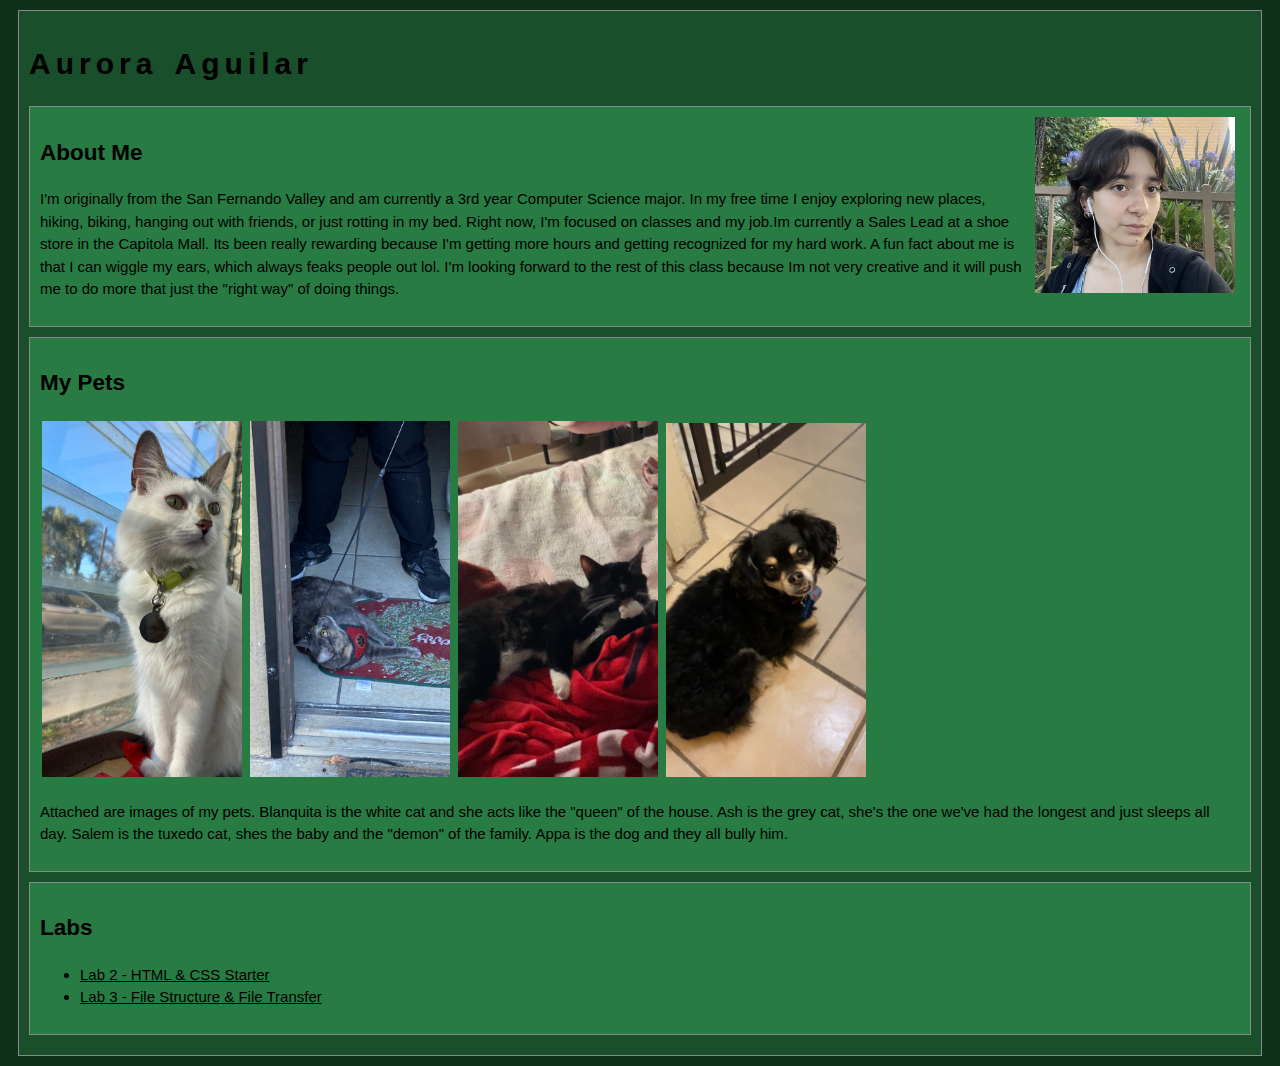
==== index.html @ b7ede717 "idk" ====
<!DOCTYPE html>
<html>
<head>
	<!-- This title is used for tabs and bookmarks -->
	<title>Aurora's Homepage</title>

	<!-- Use UTF character set, a good idea with any webpage -->
	<meta charset="UTF-8" />
	<!-- Set viewport so page remains consistently scaled w narrow devices -->
	<meta name="viewport" content="width=device-width, initial-scale=1.0" />

	<!-- Include a sitewide CSS file for consistent styling across the site -->
	<link rel="stylesheet" type="text/css" href="css/site.css">
	<!-- Lab-specifc CSS file for any special styling of this particular page -->
	<link rel="stylesheet" type="text/css" href="css/homepage.css">
	<!-- Link to javascript file - DEFER waits until all elements are rendered -->

	<!-- <script type="text/javascript" src="./js/lab.js" DEFER></script> -->
</head>
<body>
	<!-- Style this page by changing the CSS in ../css/site.css or css/lab.css -->
	<main id="content">
		<section>
			<h1>Aurora Aguilar</h1>
			<div class="minor-section">
					<!-- Note that all filenames use lowercase and no spaces -->
				<img class="me" src="./img/me.jpg">
				<h2>About Me</h2>
				<p>I'm originally from the San Fernando Valley and am
					currently a 3rd year Computer Science major. In my free
					time I enjoy exploring new places, hiking, biking,
					hanging out with friends, or just rotting in my bed.
					Right now, I'm focused on classes and my job.Im
					currently a Sales Lead at a shoe store in the Capitola
					Mall. Its been really rewarding because I'm getting
					more hours and getting recognized for my hard work. A
					fun fact about me is that I can wiggle my ears, which
					always feaks people out lol. I'm looking forward to the
					rest of this class because Im not very creative and it
					will push me to do more that just the "right way" of
					doing things.</p>
			</div>

			<div class="minor-section">
				<!-- Note that all filenames use lowercase and no spaces -->
				<h2>My Pets</h2>
				<img class="photos" src="./img/blanquita.jpg">
				<img class="photos" src="./img/ash.jpg">
				<img class="photos" src="./img/salem.jpg">
				<img class="photos" src="./img/appa.jpg">
				<p>Attached are images of my pets. Blanquita is the white
					cat and she acts like the "queen" of the house. Ash is
					the grey cat, she's the one we've had the longest and just
					sleeps all day. Salem is the tuxedo cat, shes the baby
					and the "demon" of the family. Appa is the dog and they
					all bully him.</p>
			</div>

			<div class="minor-section">
				<nav id="links">
					<!-- Put links to labs here. -->
					<h2>Labs</h2>
					 <ul>
						<li><a href="./lab2/index.html">Lab 2 - HTML & CSS Starter</a></li>
						<li><a href="./lab3/index.html">Lab 3 - File Structure & File Transfer</a></li>
					 </ul>
				</nav>
			</div>

		</section>
	</main>
</body>
</html>
<!--?????-->
---- css/site.css ----
/* we can use a single css file to style all the files in our wwebsite */

/* you can pick your own background colors, text colors, and fonts */

/* we can select an html element tag, in this case "body" will apply to the whole document */
body {
  font-family: Verdana,sans-serif;
  font-size: 15px;
  line-height: 1.5;
  /* colors can be specified by name, or by "hex value" */
  color: black;
  background-color: #0f311b;
}

/* we can have rules apply to multiple elements at the same time with commas */
h1,h2 {
  font-family: sans-serif;
}

/* and we can have rules that overlap other rules, both take effect */
h1 {
  letter-spacing: 5px;
  word-spacing: 5px;
  font-size: 200%;
}

/* the hashtag in a CSS selector selects an element by id, e.g., id="content" */
#content {
  margin: 10px;
  padding: 10px;
  border: solid 1px #888;
  background-color: #194f2b;
}

/* the period in a CSS selector selects an element by class, e.g., class="minor-section" */
.minor-section {
  padding: 10px;
  margin-bottom: 10px;
  border: solid 1px #888;
  background-color: #277b43;
}

a {
  color: black;
}
---- css/homepage.css ----
/* this css file will only style the homepage of our site */

.photos {
  margin: 2px;
  max-width: 200px;
}

.me{
  float: right;
  margin-left: 10px; 
  margin-right: 5px;
  max-width: 200px;
}
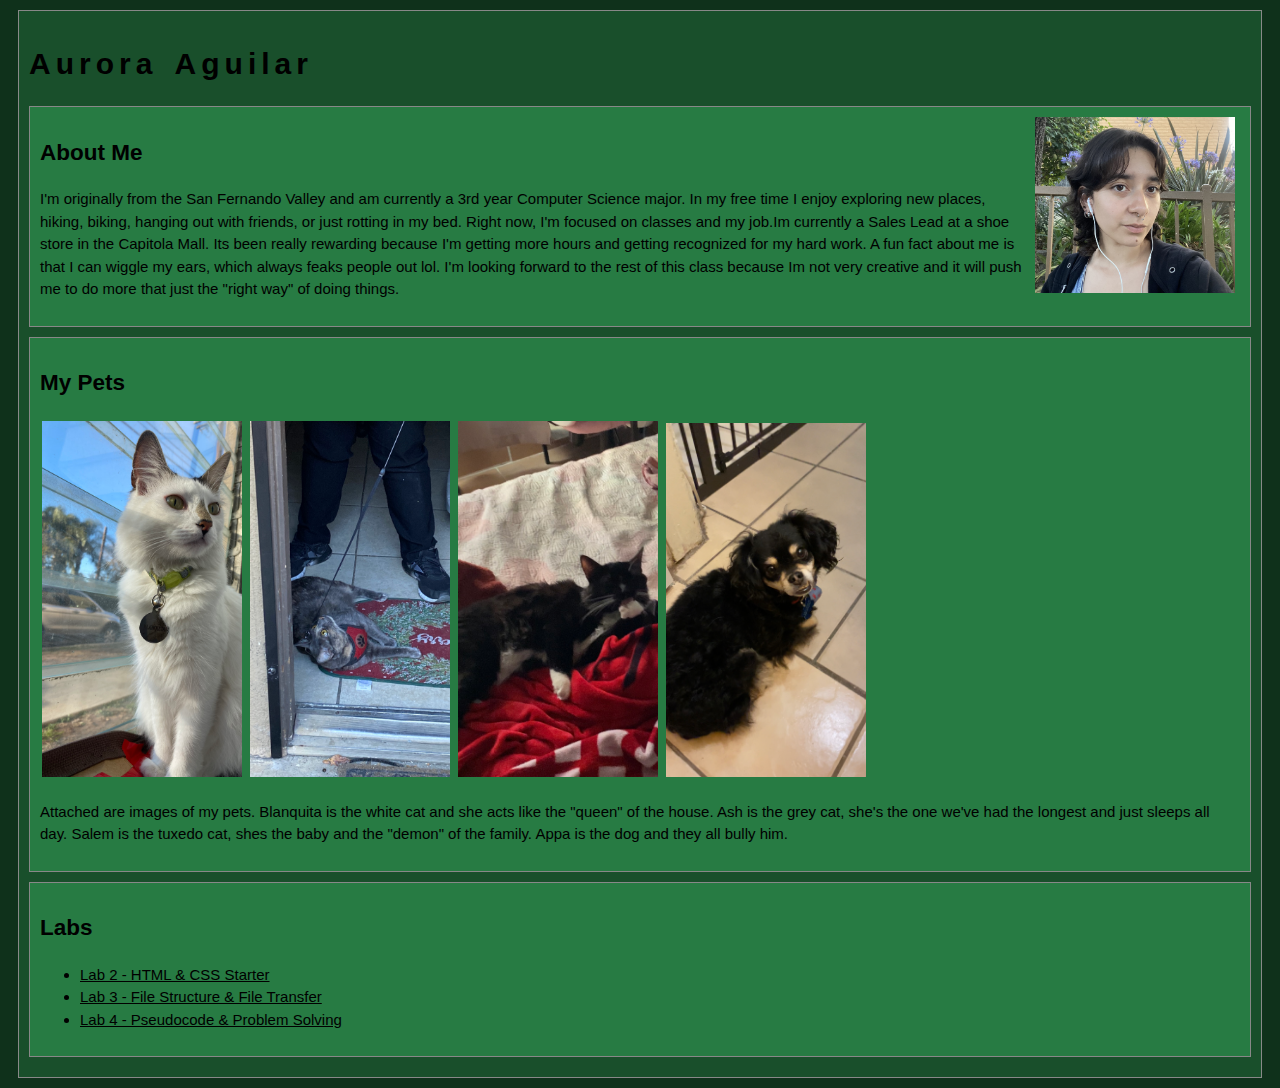
==== commit 3cf9b73d: "lab 4" ====
--- a/index.html
+++ b/index.html
@@ -63,6 +63,7 @@
 					 <ul>
 						<li><a href="./lab2/index.html">Lab 2 - HTML & CSS Starter</a></li>
 						<li><a href="./lab3/index.html">Lab 3 - File Structure & File Transfer</a></li>
+						<li><a href="./lab4/index.html">Lab 4 - Pseudocode & Problem Solving</a></li>
 					 </ul>
 				</nav>
 			</div>
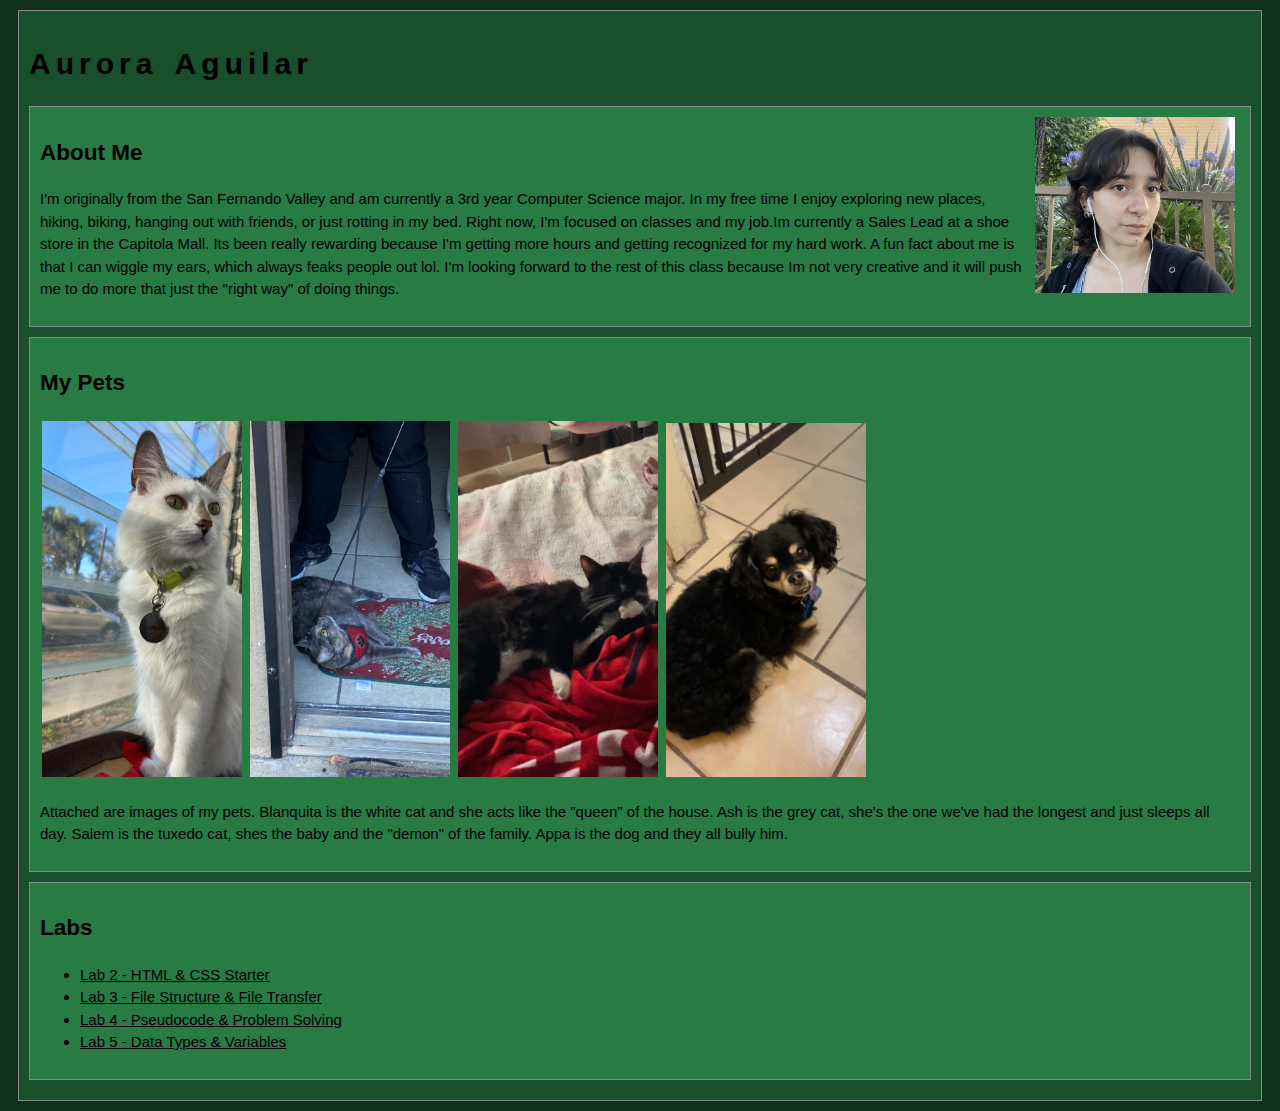
==== commit 65940982: "lab 5 link" ====
--- a/index.html
+++ b/index.html
@@ -64,6 +64,7 @@
 						<li><a href="./lab2/index.html">Lab 2 - HTML & CSS Starter</a></li>
 						<li><a href="./lab3/index.html">Lab 3 - File Structure & File Transfer</a></li>
 						<li><a href="./lab4/index.html">Lab 4 - Pseudocode & Problem Solving</a></li>
+						<li><a href="./lab5/index.html">Lab 5 - Data Types & Variables</a></li>
 					 </ul>
 				</nav>
 			</div>
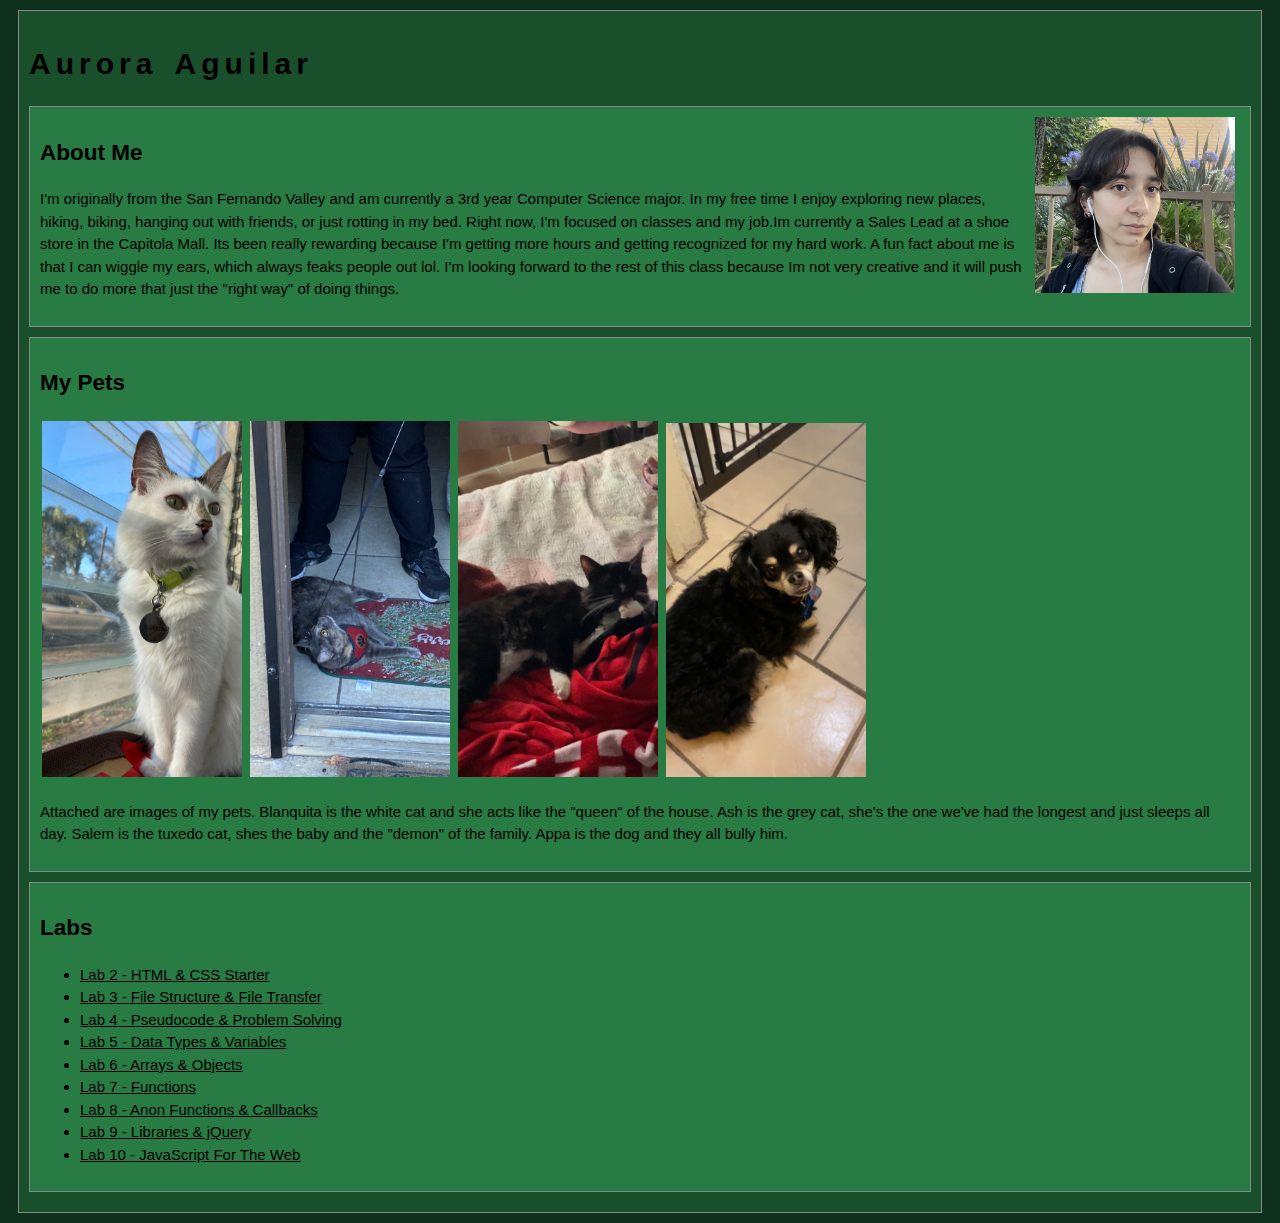
==== commit 44711a84: "lab 8?" ====
--- a/index.html
+++ b/index.html
@@ -65,6 +65,11 @@
 						<li><a href="./lab3/index.html">Lab 3 - File Structure & File Transfer</a></li>
 						<li><a href="./lab4/index.html">Lab 4 - Pseudocode & Problem Solving</a></li>
 						<li><a href="./lab5/index.html">Lab 5 - Data Types & Variables</a></li>
+						<li><a href="./lab6/index.html">Lab 6 - Arrays & Objects</a></li>
+						<li><a href="./lab7/index.html">Lab 7 - Functions</a></li>
+						<li><a href="./lab8/index.html">Lab 8 - Anon Functions & Callbacks</a></li>
+						<li><a href="./lab9/index.html">Lab 9 - Libraries & jQuery</a></li>
+						<li><a href="./lab10/index.html">Lab 10 - JavaScript For The Web</a></li>
 					 </ul>
 				</nav>
 			</div>
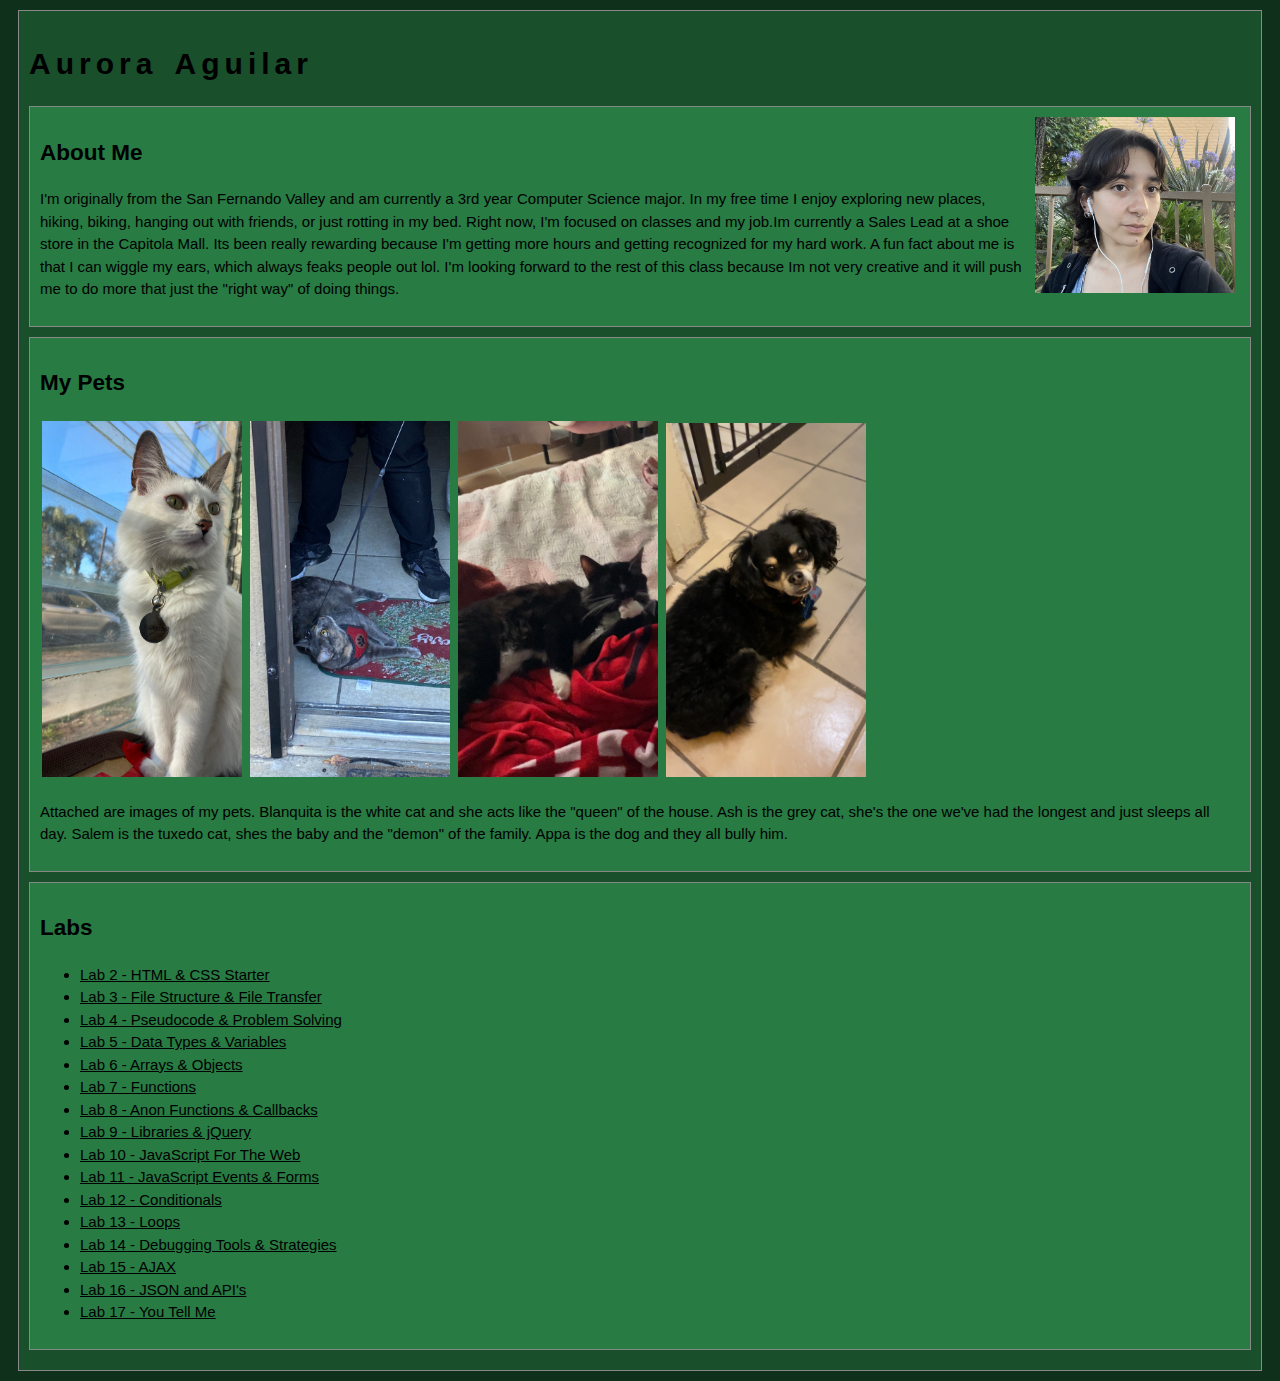
==== commit ea28f290: "lab9" ====
--- a/index.html
+++ b/index.html
@@ -70,6 +70,13 @@
 						<li><a href="./lab8/index.html">Lab 8 - Anon Functions & Callbacks</a></li>
 						<li><a href="./lab9/index.html">Lab 9 - Libraries & jQuery</a></li>
 						<li><a href="./lab10/index.html">Lab 10 - JavaScript For The Web</a></li>
+						<li><a href="./lab10/index.html">Lab 11 - JavaScript Events & Forms</a></li>
+						<li><a href="./lab10/index.html">Lab 12 - Conditionals</a></li>
+						<li><a href="./lab10/index.html">Lab 13 - Loops</a></li>
+						<li><a href="./lab10/index.html">Lab 14 - Debugging Tools & Strategies</a></li>
+						<li><a href="./lab10/index.html">Lab 15 - AJAX</a></li>
+						<li><a href="./lab10/index.html">Lab 16 - JSON and API's</a></li>
+						<li><a href="./lab10/index.html">Lab 17 - You Tell Me</a></li>
 					 </ul>
 				</nav>
 			</div>
